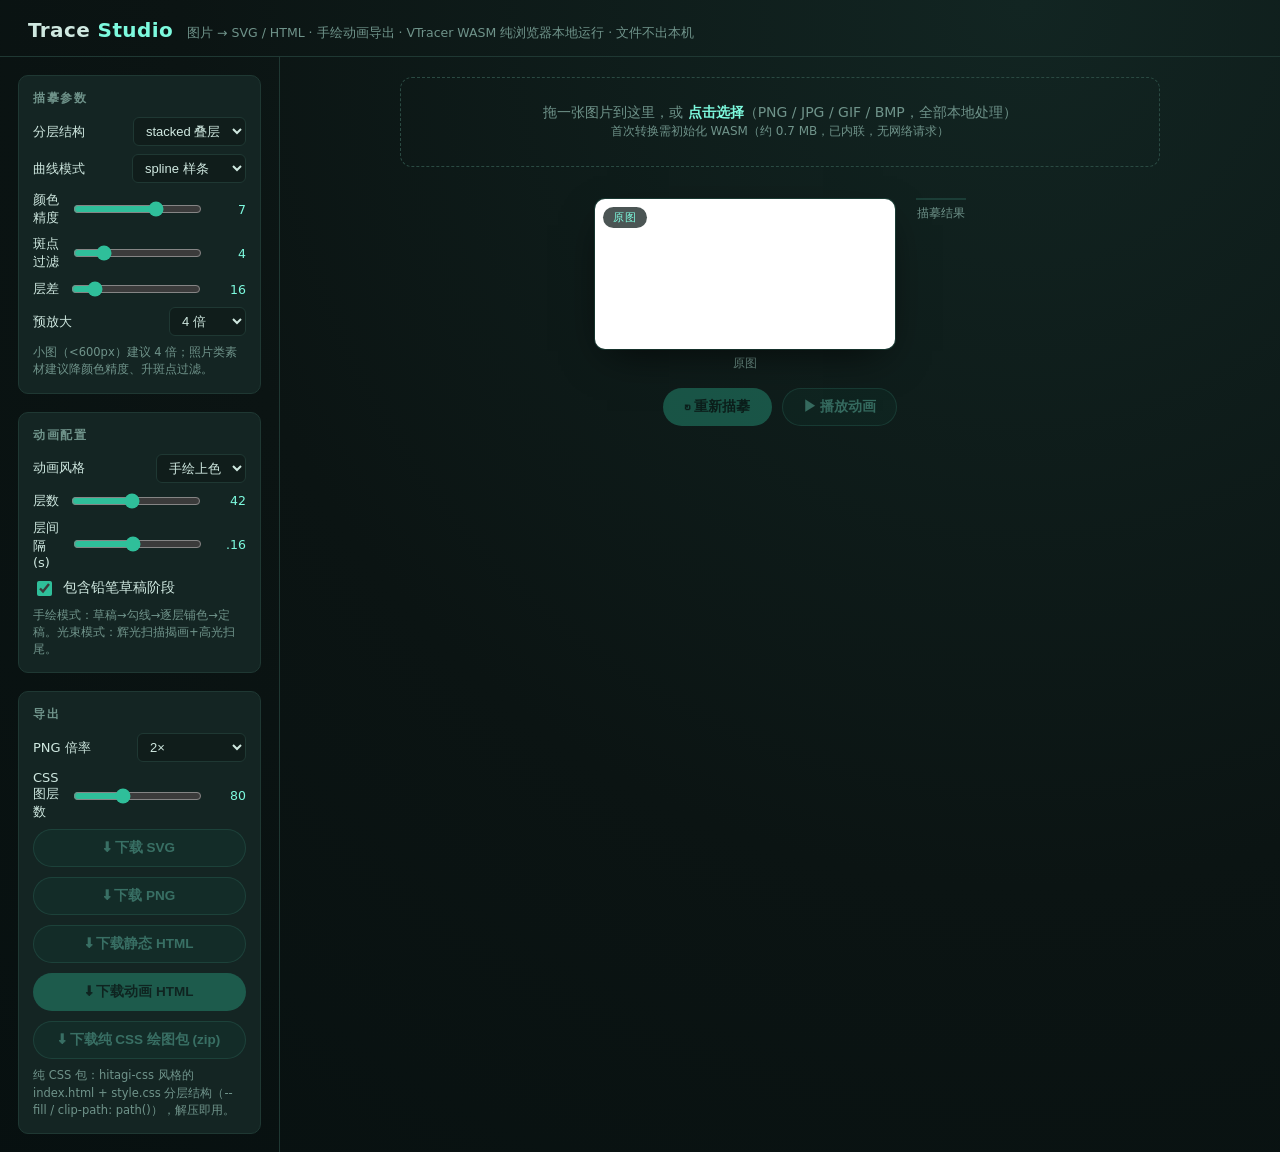
==== index.html @ 8f6c672a "Split single-file into index.html + css/ + js/ (wasm glue / app logic)" ====
<!doctype html>
<html lang="zh-CN">
<head>
<meta charset="utf-8">
<meta name="viewport" content="width=device-width, initial-scale=1">
<title>Trace Studio — 图片转 SVG / 动画 HTML</title>
<link rel="stylesheet" href="css/main.css">
</head>
<body>
<header>
  <h1>Trace <b>Studio</b></h1>
  <span>图片 → SVG / HTML · 手绘动画导出 · VTracer WASM 纯浏览器本地运行 · 文件不出本机</span>
</header>
<div class="layout">
  <aside>
    <div class="sec">
      <h2>描摹参数</h2>
      <div class="row"><label>分层结构</label>
        <select id="hier"><option value="stacked">stacked 叠层</option><option value="cutout">cutout 挖剪</option></select></div>
      <div class="row"><label>曲线模式</label>
        <select id="mode"><option value="spline">spline 样条</option><option value="polygon">polygon 折线</option><option value="none">none 像素</option></select></div>
      <div class="row"><label>颜色精度</label><input type="range" id="cp" min="1" max="10" value="7"><span class="val" id="cpv">7</span></div>
      <div class="row"><label>斑点过滤</label><input type="range" id="fs" min="0" max="20" value="4"><span class="val" id="fsv">4</span></div>
      <div class="row"><label>层差</label><input type="range" id="ld" min="2" value="16"><span class="val" id="ldv">16</span></div>
      <div class="row"><label>预放大</label>
        <select id="upscale"><option value="1">不放大</option><option value="2">2 倍</option><option value="4" selected>4 倍</option></select></div>
      <div class="hint">小图（&lt;600px）建议 4 倍；照片类素材建议降颜色精度、升斑点过滤。</div>
    </div>
    <div class="sec">
      <h2>动画配置</h2>
      <div class="row"><label>动画风格</label>
        <select id="anim">
          <option value="paint">手绘上色</option>
          <option value="beam">光束扫描</option>
        </select></div>
      <div class="row"><label>层数</label><input type="range" id="layers" min="8" max="80" value="42"><span class="val" id="layersv">42</span></div>
      <div class="row"><label>层间隔 (s)</label><input type="range" id="stagger" min="4" max="30" value="16"><span class="val" id="staggerv">.16</span></div>
      <div class="check"><input type="checkbox" id="sketch" checked><label for="sketch">包含铅笔草稿阶段</label></div>
      <div class="hint">手绘模式：草稿→勾线→逐层铺色→定稿。光束模式：辉光扫描揭画+高光扫尾。</div>
    </div>
    <div class="sec">
      <h2>导出</h2>
      <div class="row"><label>PNG 倍率</label>
        <select id="pngscale"><option value="1">1× 工作尺寸</option><option value="2" selected>2×</option><option value="4">4×</option></select></div>
      <div class="row"><label>CSS 图层数</label><input type="range" id="csslayers" min="10" max="200" value="80"><span class="val" id="csslayersv">80</span></div>
      <div class="btns" style="flex-direction:column; align-items:stretch">
        <button class="bt" id="dlsvg" disabled>⬇ 下载 SVG</button>
        <button class="bt" id="dlpng" disabled>⬇ 下载 PNG</button>
        <button class="bt" id="dlstatic" disabled>⬇ 下载静态 HTML</button>
        <button class="bt primary" id="dlanim" disabled>⬇ 下载动画 HTML</button>
        <button class="bt" id="dlcsszip" disabled>⬇ 下载纯 CSS 绘图包 (zip)</button>
      </div>
      <div class="hint">纯 CSS 包：hitagi-css 风格的 index.html + style.css 分层结构（--fill / clip-path: path()），解压即用。</div>
    </div>
  </aside>
  <main>
    <div class="drop" id="drop">
      拖一张图片到这里，或 <b>点击选择</b>（PNG / JPG / GIF / BMP，全部本地处理）<br>
      <span style="font-size:12px">首次转换需初始化 WASM（约 0.7 MB，已内联，无网络请求）</span>
      <input type="file" id="file" accept="image/*" hidden>
    </div>
    <div class="stats" id="stats" hidden></div>
    <div class="pv-wrap" id="pvwrap" hidden>
      <div>
        <div class="pv" id="pvSrc"><canvas id="cvSrc"></canvas><span class="tag">原图</span></div>
        <div class="pv-title">原图</div>
      </div>
      <div>
        <div class="pv" id="pvOut"><span class="tag" id="pvOutTag">SVG</span></div>
        <div class="pv-title" id="pvOutTitle">描摹结果</div>
      </div>
    </div>
    <div class="btns">
      <button class="bt primary" id="retrace" disabled>↻ 重新描摹</button>
      <button class="bt" id="replay" disabled>▶ 播放动画</button>
    </div>
    <div id="log"></div>
  </main>
</div>

<script src="js/vtracer-wasm.js"></script>
<script src="js/app.js"></script>
</body>
</html>
---- css/main.css ----
/* ============================================================
 * Trace Studio：离线单文件工具
 * 功能1：图片 -> SVG / 静态 HTML（VTracer WASM 浏览器端描摹）
 * 功能2：把描摹结果编排成手绘过程动画，导出独立 HTML
 * ============================================================ */
:root {
  --bg0: #0b1413; --bg1: #101d1b; --panel: #142523; --line: #1f3833;
  --txt: #cfe8e0; --dim: #6f938a; --acc: #2fbf9a; --acc2: #7dfade; --warn: #e8b34b;
}
* { box-sizing: border-box; }
html, body { margin: 0; min-height: 100%; }
body {
  background: radial-gradient(120% 140% at 80% 0%, #122522 0%, var(--bg0) 55%, #071010 100%);
  color: var(--txt);
  font-family: "Segoe UI", system-ui, sans-serif;
  font-size: 14px;
}
header {
  padding: 18px 28px 14px;
  border-bottom: 1px solid var(--line);
  display: flex; align-items: baseline; gap: 14px; flex-wrap: wrap;
}
header h1 { margin: 0; font-size: 20px; letter-spacing: .02em; }
header h1 b { color: var(--acc2); }
header span { color: var(--dim); font-size: 12.5px; }
.layout { display: grid; grid-template-columns: 280px 1fr; min-height: calc(100vh - 62px); }
/* ---------- 侧栏 ---------- */
aside { border-right: 1px solid var(--line); padding: 18px; display: flex; flex-direction: column; gap: 18px; }
.sec { background: var(--panel); border: 1px solid var(--line); border-radius: 10px; padding: 14px; }
.sec h2 { margin: 0 0 10px; font-size: 12px; letter-spacing: .14em; text-transform: uppercase; color: var(--dim); }
.row { display: flex; align-items: center; justify-content: space-between; gap: 8px; margin: 8px 0; }
.row label { color: var(--txt); font-size: 13px; }
.row .val { color: var(--acc2); font-variant-numeric: tabular-nums; font-size: 12.5px; min-width: 34px; text-align: right; }
input[type=range] { width: 130px; accent-color: var(--acc); }
select {
  background: var(--bg1); color: var(--txt); border: 1px solid var(--line);
  border-radius: 6px; padding: 5px 8px; font-size: 13px;
}
.check { display: flex; align-items: center; gap: 8px; margin: 8px 0; cursor: pointer; }
.check input { accent-color: var(--acc); width: 15px; height: 15px; }
.hint { color: var(--dim); font-size: 11.5px; line-height: 1.5; margin-top: 8px; }
/* ---------- 主区 ---------- */
main { padding: 20px 26px 40px; display: flex; flex-direction: column; gap: 16px; align-items: center; }
.drop {
  width: min(760px, 100%); border: 1.5px dashed #2a4a42; border-radius: 12px;
  padding: 26px 20px; text-align: center; color: var(--dim); cursor: pointer;
  transition: border-color .2s, background .2s;
}
.drop:hover, .drop.over { border-color: var(--acc); background: rgba(47,191,154,.06); color: var(--txt); }
.drop b { color: var(--acc2); }
.stats { display: flex; gap: 10px; flex-wrap: wrap; justify-content: center; }
.chip { background: var(--panel); border: 1px solid var(--line); border-radius: 99px; padding: 5px 14px; font-size: 12.5px; color: var(--txt); }
.chip b { color: var(--acc2); font-variant-numeric: tabular-nums; }
.pv-wrap { display: grid; grid-template-columns: auto auto; gap: 22px; align-items: start; justify-content: center; }
@media (max-width: 860px) {
  .layout { grid-template-columns: 1fr; }
  aside { order: 2; border-right: none; border-top: 1px solid var(--line); }
  main { order: 1; padding: 14px 12px 32px; }
  .pv-wrap { grid-template-columns: 1fr; gap: 16px; justify-items: center; }
  header { padding: 14px 16px 12px; }
  .drop { padding: 20px 12px; }
}
.pv {
  position: relative; overflow: hidden; border-radius: 10px; background: #fff;
  box-shadow: 0 0 0 1px rgba(94,234,200,.14), 0 14px 40px -12px rgba(0,0,0,.7);
}
.pv svg { display: block; width: 100%; height: 100%; }
.pv canvas { display: block; max-width: 100%; }
.pv .tag {
  position: absolute; left: 8px; top: 8px; background: rgba(6,20,19,.72); color: var(--acc2);
  font-size: 11px; padding: 3px 10px; border-radius: 99px; letter-spacing: .08em; z-index: 2;
}
.pv-src-tag { position: absolute; }
.pv-title { text-align: center; color: var(--dim); font-size: 12px; margin-top: 6px; }
.btns { display: flex; gap: 10px; flex-wrap: wrap; justify-content: center; }
button.bt {
  appearance: none; border: 1px solid rgba(94,234,200,.35); cursor: pointer;
  padding: 9px 20px; border-radius: 99px; font-size: 13.5px; font-weight: 600;
  background: rgba(23,168,132,.16); color: var(--acc2);
  transition: transform .15s, background .15s, box-shadow .15s;
}
button.bt:hover:not(:disabled) { transform: translateY(-1px); background: rgba(23,168,132,.3); box-shadow: 0 0 22px -4px rgba(63,246,211,.5); }
button.bt:disabled { opacity: .35; cursor: not-allowed; }
button.bt.primary { background: var(--acc); color: #06231c; border-color: transparent; }
button.bt.primary:hover:not(:disabled) { background: #35d1a9; }
.spin {
  width: 15px; height: 15px; border: 2px solid rgba(125,250,222,.25); border-top-color: var(--acc2);
  border-radius: 50%; display: inline-block; vertical-align: -3px; margin-right: 7px;
  animation: rot .8s linear infinite;
}
@keyframes rot { to { transform: rotate(360deg); } }
#log { color: var(--dim); font-size: 12.5px; min-height: 18px; text-align: center; }
/* ---------- 预览动画内的元素 ---------- */
.sketch { opacity: 0; filter: grayscale(1) brightness(.72) contrast(1.35); }
.playing .sketch { will-change: opacity; animation: sketch-in .8s ease-out var(--tone,0s) forwards, ink .8s ease-in-out var(--ink) forwards, sketch-out 1.4s ease-in var(--out) forwards; }
.skb path { fill: none; stroke: #454a4d; stroke-width: 2.6; stroke-linejoin: round; stroke-linecap: round; stroke-dasharray: 1; stroke-dashoffset: 1; }
.playing .skb path { animation: draw .7s ease-out both; animation-delay: calc(.2s + var(--i) * .05s); }
.playing .skst { animation: skst-out .8s ease both var(--tone); }
@keyframes draw { to { stroke-dashoffset: 0; } }
@keyframes skst-out { from { opacity: 1; } to { opacity: 0; } }
@keyframes sketch-in { from { opacity: 0; } to { opacity: .38; } }
@keyframes ink { from { opacity: .38; } to { opacity: .62; } }
@keyframes sketch-out { to { opacity: 0; } }
.pg { will-change: opacity, clip-path; }
.playing .pg { animation: .55s cubic-bezier(.45,.05,.25,1) both; animation-delay: var(--d); }
.playing .wipe-r { animation-name: wipe-r; } .playing .wipe-l { animation-name: wipe-l; }
.playing .wipe-d { animation-name: wipe-d; } .playing .dab { animation-name: dab; }
@keyframes wipe-r { 0% { opacity: 0; clip-path: polygon(0 0,0 0,0 100%,0 100%); } 35% { opacity: 1; } 100% { opacity: 1; clip-path: polygon(-3% 0,113% 0,113% 100%,-3% 100%); } }
@keyframes wipe-l { 0% { opacity: 0; clip-path: polygon(100% 0,100% 0,100% 100%,100% 100%); } 35% { opacity: 1; } 100% { opacity: 1; clip-path: polygon(-3% 0,103% 0,103% 100%,-3% 100%); } }
@keyframes wipe-d { 0% { opacity: 0; clip-path: polygon(0 0,100% 0,100% 0,0 0); } 35% { opacity: 1; } 100% { opacity: 1; clip-path: polygon(0 -3%,100% -3%,100% 113%,0 113%); } }
@keyframes dab { 0% { opacity: 0; clip-path: circle(0% at 50% 50%); } 35% { opacity: 1; } 100% { opacity: 1; clip-path: circle(120% at 50% 50%); } }
.pg { transform-box: fill-box; transform-origin: 50% 50%; }
@media (max-width: 860px) {
  .playing .pg, .playing .wipe-r, .playing .wipe-l, .playing .wipe-d, .playing .dab { animation-name: pgfade-m; }
  @keyframes pgfade-m { 0% { opacity: 0; transform: scale(.97); } 55% { opacity: 1; } 100% { opacity: 1; transform: none; } }
}
.playing #art { animation: settle .9s ease-out forwards; animation-delay: var(--settle); }
@keyframes settle { from { filter: saturate(.95) brightness(1.02); } to { filter: none; } }
/* 光束模式 */
.beam-svg {
  transform: scale(1.06); filter: brightness(.85) saturate(.95);
  -webkit-mask-image: linear-gradient(105deg,#000 42%,rgba(0,0,0,.35) 50%,transparent 58%);
          mask-image: linear-gradient(105deg,#000 42%,rgba(0,0,0,.35) 50%,transparent 58%);
  -webkit-mask-size: 260% 100%; mask-size: 260% 100%; -webkit-mask-repeat: no-repeat; mask-repeat: no-repeat;
}
.playing .beam-svg { animation: reveal 2.6s cubic-bezier(.55,.06,.28,.99) forwards, bzoom 3.4s cubic-bezier(.2,.6,.2,1) forwards, bbright 3.4s ease forwards; }
@keyframes reveal { from { -webkit-mask-position: 100% 0; mask-position: 100% 0; } to { -webkit-mask-position: 0% 0; mask-position: 0% 0; } }
@keyframes bzoom { to { transform: scale(1); } }
@keyframes bbright { to { filter: brightness(1) saturate(1); } }
.glow {
  position: absolute; top: -10%; bottom: -10%; left: 0; width: 110px; opacity: 0; pointer-events: none;
  background: linear-gradient(90deg, transparent 0%, rgba(63,246,211,.06) 25%, rgba(63,246,211,.55) 55%, rgba(255,255,255,.95) 60%, rgba(63,246,211,.55) 65%, transparent 100%);
  filter: blur(7px); mix-blend-mode: screen;
}
.playing .glow { animation: sweep 2.6s cubic-bezier(.55,.06,.28,.99) forwards; }
.shine {
  position: absolute; inset: 0; opacity: 0; pointer-events: none; mix-blend-mode: screen;
  background: linear-gradient(75deg, transparent 30%, rgba(255,255,255,.10) 42%, rgba(210,255,245,.35) 50%, rgba(255,255,255,.10) 58%, transparent 70%);
}
.playing .shine { animation: shine2 1.1s cubic-bezier(.4,.05,.3,1) 2.9s forwards; }
@keyframes shine2 { 0% { opacity: 0; transform: translateX(-130%); } 25% { opacity: .75; } 100% { opacity: 0; transform: translateX(130%); } }
@keyframes sweep { 0% { transform: translateX(-160px); opacity: 0; } 6% { opacity: 1; } 92% { opacity: 1; } 100% { transform: translateX(calc(100cqw + 60px)); opacity: 0; } }
@media (prefers-reduced-motion: reduce) {
  .pg, .sketch { animation: none !important; opacity: 1 !important; clip-path: none !important; }
  .sketch { opacity: 0 !important; }
  #art { animation: none !important; }
}
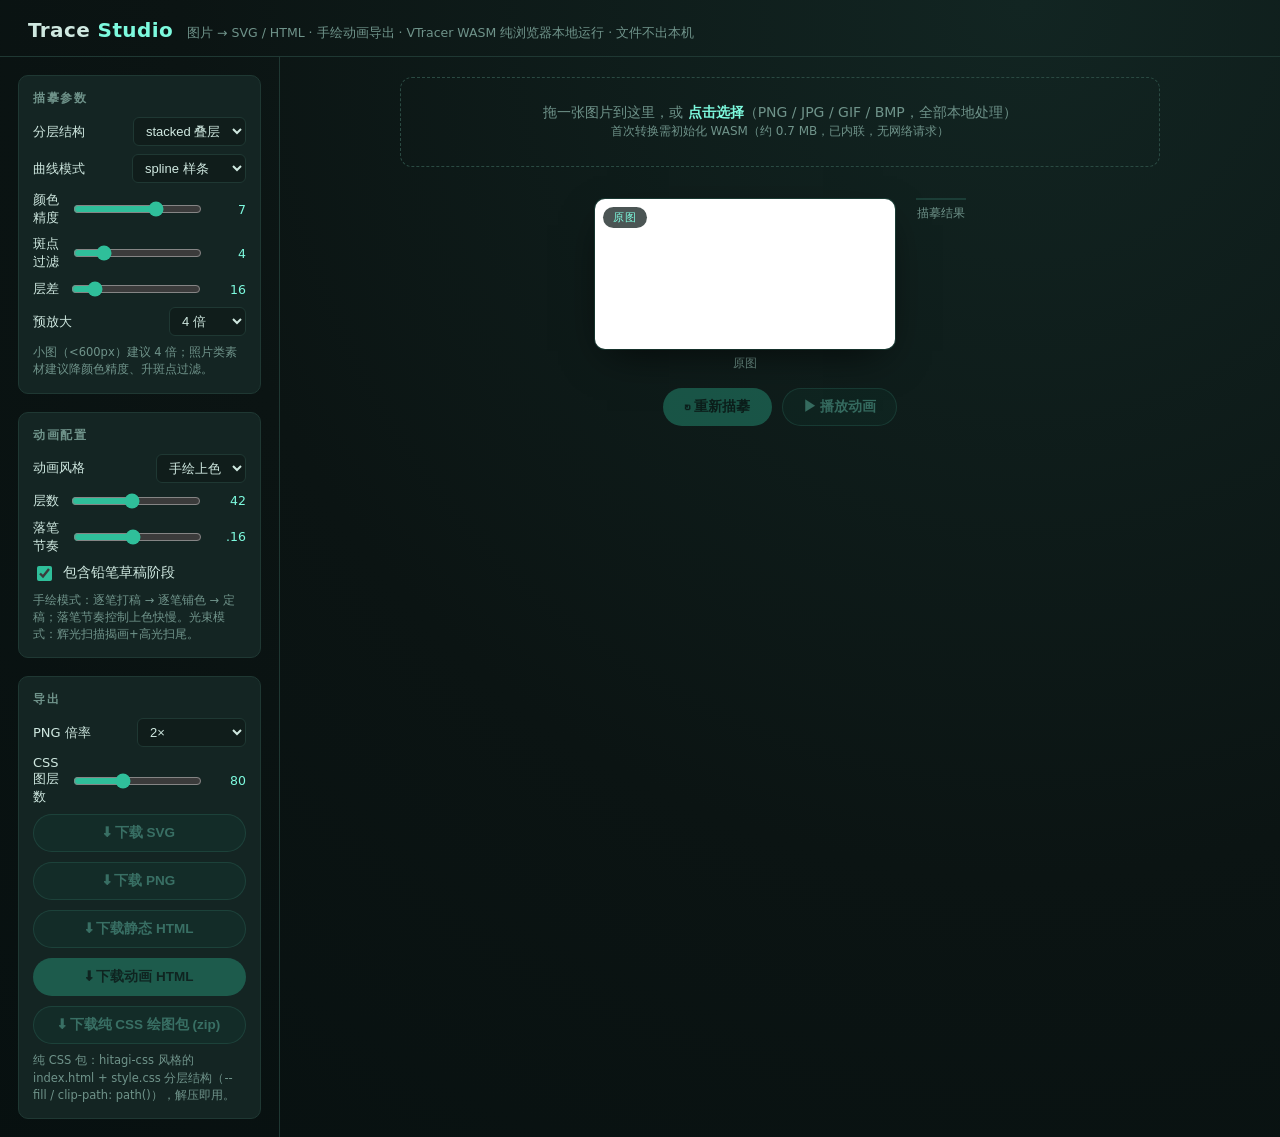
==== commit 0965159b: "Stroke-by-stroke animation: sequential sketch in spatial nearest-neighbor order, per-path color plac" ====
--- a/index.html
+++ b/index.html
@@ -34,9 +34,9 @@
           <option value="beam">光束扫描</option>
         </select></div>
       <div class="row"><label>层数</label><input type="range" id="layers" min="8" max="80" value="42"><span class="val" id="layersv">42</span></div>
-      <div class="row"><label>层间隔 (s)</label><input type="range" id="stagger" min="4" max="30" value="16"><span class="val" id="staggerv">.16</span></div>
+      <div class="row"><label>落笔节奏</label><input type="range" id="stagger" min="4" max="30" value="16"><span class="val" id="staggerv">.16</span></div>
       <div class="check"><input type="checkbox" id="sketch" checked><label for="sketch">包含铅笔草稿阶段</label></div>
-      <div class="hint">手绘模式：草稿→勾线→逐层铺色→定稿。光束模式：辉光扫描揭画+高光扫尾。</div>
+      <div class="hint">手绘模式：逐笔打稿 → 逐笔铺色 → 定稿；落笔节奏控制上色快慢。光束模式：辉光扫描揭画+高光扫尾。</div>
     </div>
     <div class="sec">
       <h2>导出</h2>
--- a/css/main.css
+++ b/css/main.css
@@ -91,29 +91,17 @@
 @keyframes rot { to { transform: rotate(360deg); } }
 #log { color: var(--dim); font-size: 12.5px; min-height: 18px; text-align: center; }
 /* ---------- 预览动画内的元素 ---------- */
-.sketch { opacity: 0; filter: grayscale(1) brightness(.72) contrast(1.35); }
-.playing .sketch { will-change: opacity; animation: sketch-in .8s ease-out var(--tone,0s) forwards, ink .8s ease-in-out var(--ink) forwards, sketch-out 1.4s ease-in var(--out) forwards; }
-.skb path { fill: none; stroke: #454a4d; stroke-width: 2.6; stroke-linejoin: round; stroke-linecap: round; stroke-dasharray: 1; stroke-dashoffset: 1; }
-.playing .skb path { animation: draw .7s ease-out both; animation-delay: calc(.2s + var(--i) * .05s); }
-.playing .skst { animation: skst-out .8s ease both var(--tone); }
+.skb path { fill: none; stroke: #454a4d; stroke-width: var(--skb-w, 2.6); stroke-linejoin: round; stroke-linecap: round; stroke-dasharray: 1; stroke-dashoffset: 1; }
+.playing .skb path { animation: draw .34s ease-out both; animation-delay: calc(.2s + var(--i) * .11s); }
+.playing .skst { animation: skst-out .8s ease both var(--out); }
 @keyframes draw { to { stroke-dashoffset: 0; } }
 @keyframes skst-out { from { opacity: 1; } to { opacity: 0; } }
-@keyframes sketch-in { from { opacity: 0; } to { opacity: .38; } }
-@keyframes ink { from { opacity: .38; } to { opacity: .62; } }
-@keyframes sketch-out { to { opacity: 0; } }
-.pg { will-change: opacity, clip-path; }
-.playing .pg { animation: .55s cubic-bezier(.45,.05,.25,1) both; animation-delay: var(--d); }
-.playing .wipe-r { animation-name: wipe-r; } .playing .wipe-l { animation-name: wipe-l; }
-.playing .wipe-d { animation-name: wipe-d; } .playing .dab { animation-name: dab; }
-@keyframes wipe-r { 0% { opacity: 0; clip-path: polygon(0 0,0 0,0 100%,0 100%); } 35% { opacity: 1; } 100% { opacity: 1; clip-path: polygon(-3% 0,113% 0,113% 100%,-3% 100%); } }
-@keyframes wipe-l { 0% { opacity: 0; clip-path: polygon(100% 0,100% 0,100% 100%,100% 100%); } 35% { opacity: 1; } 100% { opacity: 1; clip-path: polygon(-3% 0,103% 0,103% 100%,-3% 100%); } }
-@keyframes wipe-d { 0% { opacity: 0; clip-path: polygon(0 0,100% 0,100% 0,0 0); } 35% { opacity: 1; } 100% { opacity: 1; clip-path: polygon(0 -3%,100% -3%,100% 113%,0 113%); } }
-@keyframes dab { 0% { opacity: 0; clip-path: circle(0% at 50% 50%); } 35% { opacity: 1; } 100% { opacity: 1; clip-path: circle(120% at 50% 50%); } }
-.pg { transform-box: fill-box; transform-origin: 50% 50%; }
-@media (max-width: 860px) {
-  .playing .pg, .playing .wipe-r, .playing .wipe-l, .playing .wipe-d, .playing .dab { animation-name: pgfade-m; }
-  @keyframes pgfade-m { 0% { opacity: 0; transform: scale(.97); } 55% { opacity: 1; } 100% { opacity: 1; transform: none; } }
-}
+/* 图层原地落笔：短淡入，无位移无缩放。不用 clip-path——它在 SVG 上
+   逐帧重栅格化，大 viewBox 非整数缩放时每帧像素吸附漂移 -> 抖动。 */
+/* 逐笔上色：每条路径单独落点，延迟 --d / 时长 --f 逐路径内联指定 */
+.ps { }
+.playing .ps { animation: pg-in var(--f, .22s) ease-out both; animation-delay: var(--d); }
+@keyframes pg-in { from { opacity: 0; } to { opacity: 1; } }
 .playing #art { animation: settle .9s ease-out forwards; animation-delay: var(--settle); }
 @keyframes settle { from { filter: saturate(.95) brightness(1.02); } to { filter: none; } }
 /* 光束模式 */
@@ -141,7 +129,6 @@
 @keyframes shine2 { 0% { opacity: 0; transform: translateX(-130%); } 25% { opacity: .75; } 100% { opacity: 0; transform: translateX(130%); } }
 @keyframes sweep { 0% { transform: translateX(-160px); opacity: 0; } 6% { opacity: 1; } 92% { opacity: 1; } 100% { transform: translateX(calc(100cqw + 60px)); opacity: 0; } }
 @media (prefers-reduced-motion: reduce) {
-  .pg, .sketch { animation: none !important; opacity: 1 !important; clip-path: none !important; }
-  .sketch { opacity: 0 !important; }
+  .pg, .ps { animation: none !important; opacity: 1 !important; }
   #art { animation: none !important; }
 }
